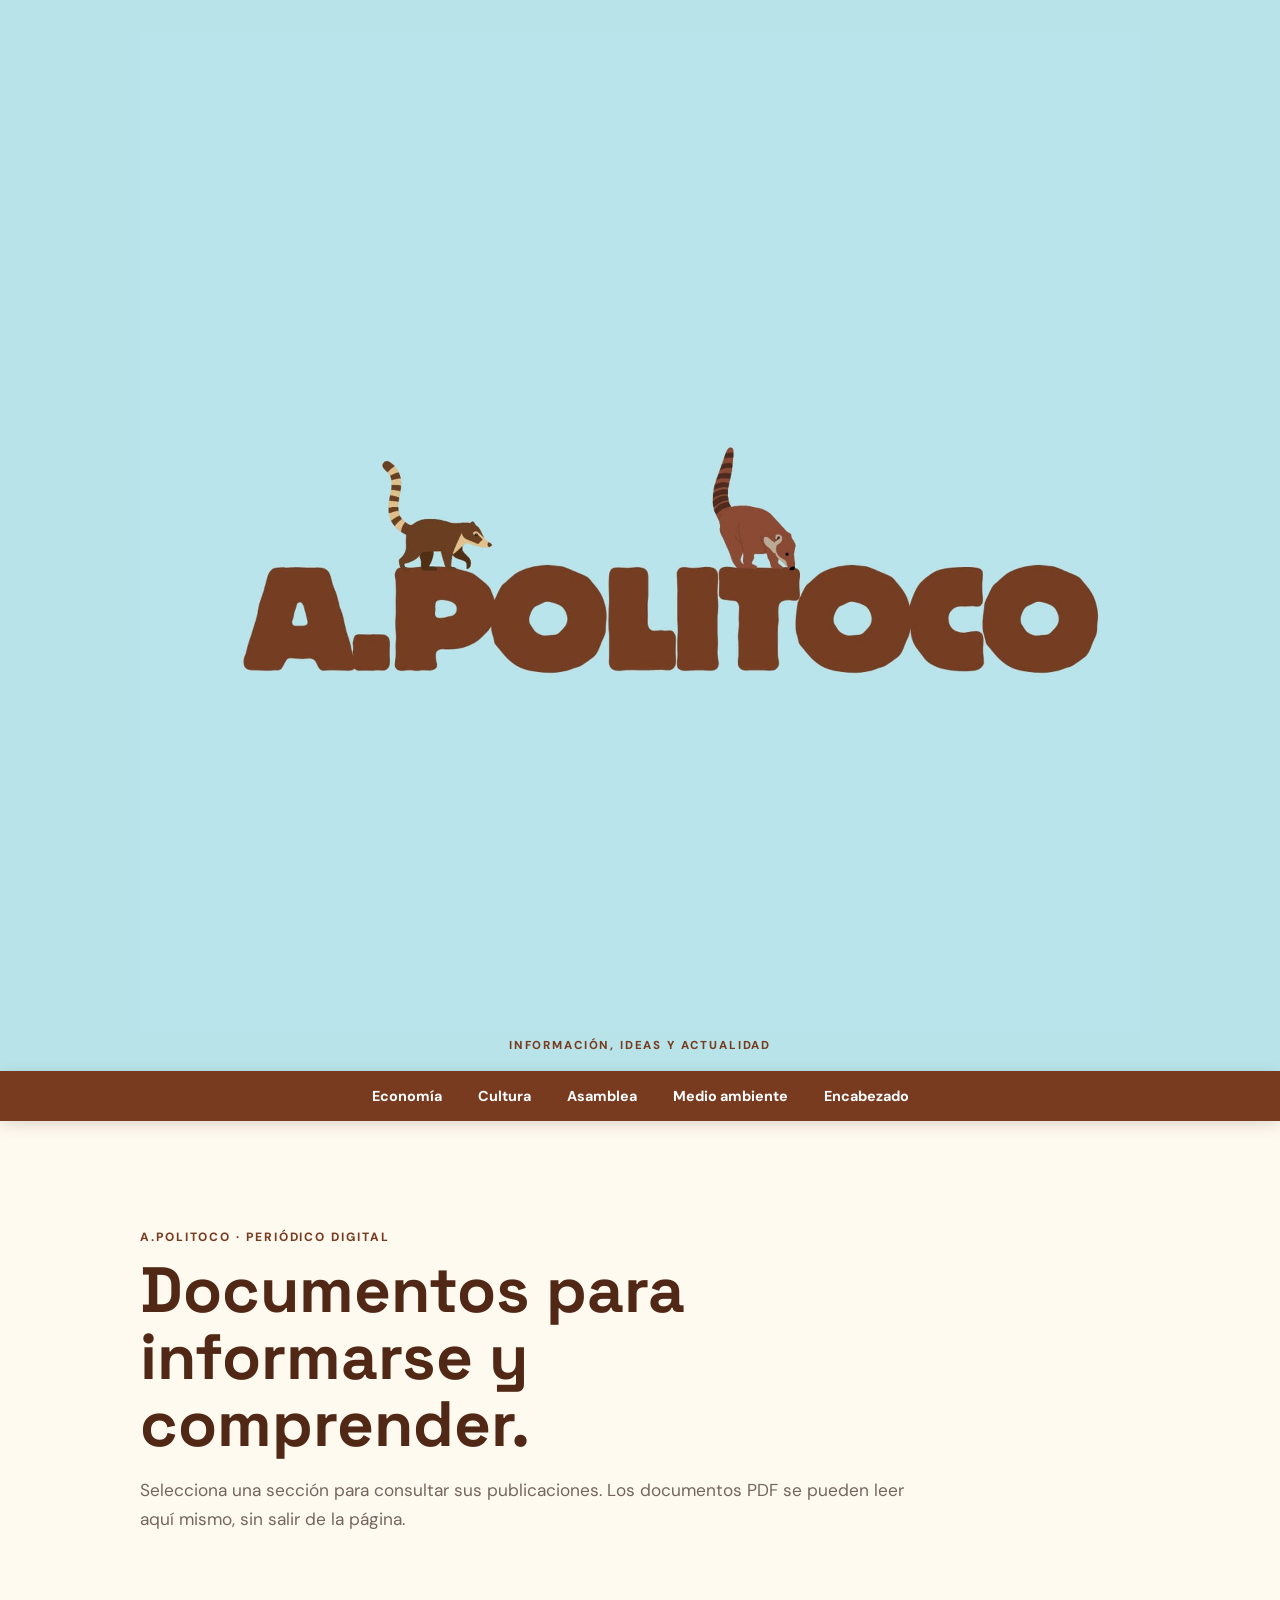
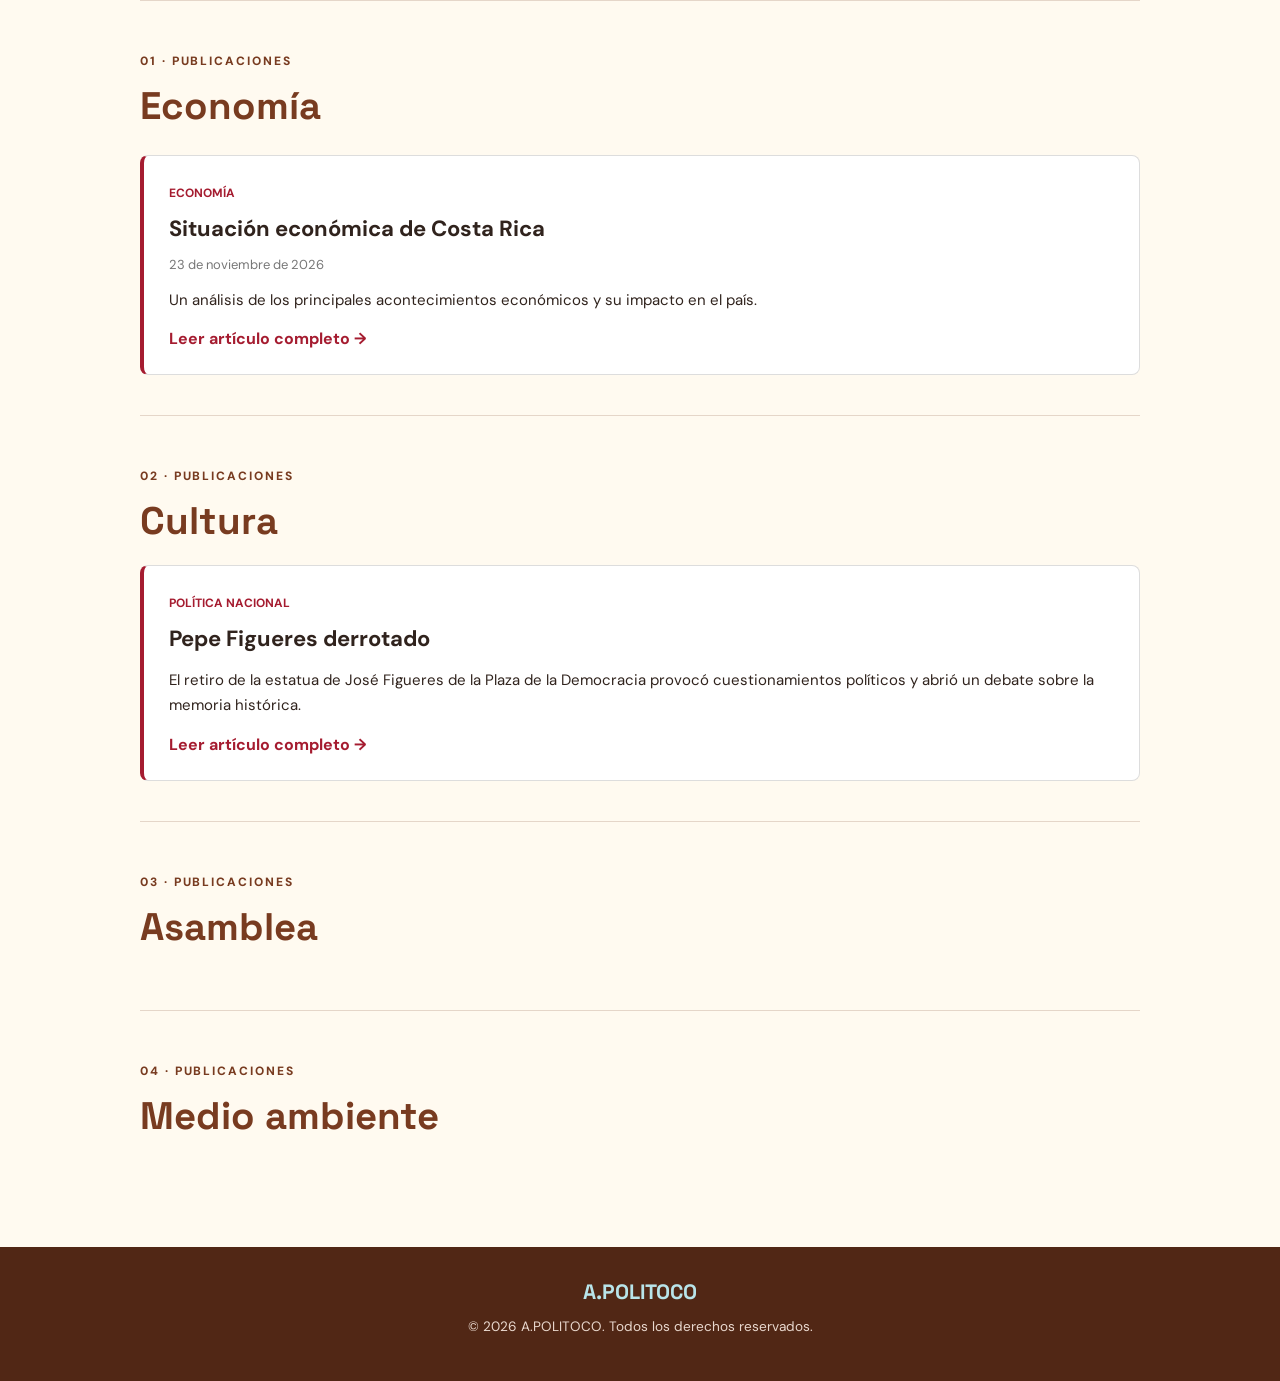
==== index.html @ eb2b524a "Agregar articulo Pepe Figueres derrotado" ====
<!doctype html>
<html lang="es">
<head>
  <meta charset="utf-8">
  <meta name="viewport" content="width=device-width, initial-scale=1">
  <meta name="description" content="A.POLITOCO: documentos y publicaciones sobre economía, cultura, Asamblea y medio ambiente.">
  <title>A.POLITOCO | Periódico digital</title>
  <link rel="stylesheet" href="styles.css">
</head>
<body>
  <a class="skip-link" href="#contenido">Saltar al contenido</a>
  <header class="masthead" id="encabezado">
    <img src="assets/encabezado-alpolitico.jpeg" alt="Encabezado de A.POLITOCO">
    <p>Información, ideas y actualidad</p>
  </header>

  <nav class="main-nav" aria-label="Menú principal">
    <button class="menu-toggle" type="button" aria-expanded="false" aria-controls="nav-links">☰ Menú</button>
    <ul id="nav-links">
      <li><a href="#economia">Economía</a></li>
      <li><a href="#cultura">Cultura</a></li>
      <li><a href="#asamblea">Asamblea</a></li>
      <li><a href="#medio-ambiente">Medio ambiente</a></li>
      <li><a href="#encabezado">Encabezado</a></li>
    </ul>
  </nav>

  <main id="contenido">
    <section class="intro">
      <p class="eyebrow">A.POLITOCO · PERIÓDICO DIGITAL</p>
      <h1>Documentos para informarse y comprender.</h1>
      <p>Selecciona una sección para consultar sus publicaciones. Los documentos PDF se pueden leer aquí mismo, sin salir de la página.</p>
    </section>

    
  <section class="document-section" id="economia">

  <div class="section-heading">
    <div>
      <p class="eyebrow">01 · PUBLICACIONES</p>
      <h2>Economía</h2>
    </div>
  </div>

  <div class="news-list">

    <article class="news-card">
      <div class="news-content">

        <span class="news-category">ECONOMÍA</span>

        <h3>Situación económica de Costa Rica</h3>

        <p class="news-date">
          23 de noviembre de 2026
        </p>

        <p class="news-description">
          Un análisis de los principales acontecimientos
          económicos y su impacto en el país.
        </p>

        <a href="documentos/economia/noticia1.html"
           class="news-link">
          Leer artículo completo →
        </a>

      </div>
    </article>

  </div>
    </section>

    <section class="document-section" id="cultura">
      <div class="section-heading"><div><p class="eyebrow">02 · PUBLICACIONES</p><h2>Cultura</h2></div></div>
      <article class="news-card">
  <div class="news-content">

    <span class="news-category">POLÍTICA NACIONAL</span>

    <h3>Pepe Figueres derrotado</h3>

    <p class="news-description">
      El retiro de la estatua de José Figueres
      de la Plaza de la Democracia provocó
      cuestionamientos políticos y abrió
      un debate sobre la memoria histórica.
    </p>

    <a href="documentos/asamblea/pepe-figueres.html"
       class="news-link">
      Leer artículo completo →
    </a>

  </div>
</article>
    </section>
    <section class="document-section" id="asamblea">
      <div class="section-heading"><div><p class="eyebrow">03 · PUBLICACIONES</p><h2>Asamblea</h2></div></div>
      <div class="document-list" data-category="asamblea"></div>
    </section>
    <section class="document-section" id="medio-ambiente">
      <div class="section-heading"><div><p class="eyebrow">04 · PUBLICACIONES</p><h2>Medio ambiente</h2></div></div>
      <div class="document-list" data-category="medio-ambiente"></div>
    </section>

    <section class="reader-section" id="lector" hidden>
      <div class="reader-heading">
        <div><p class="eyebrow">LECTOR DE DOCUMENTOS</p><h2 id="reader-title">Documento</h2></div>
        <button class="close-reader" type="button" id="close-reader">Cerrar documento ✕</button>
      </div>
      <iframe id="pdf-viewer" title="Visor de documento PDF" loading="lazy"></iframe>
      <p class="reader-fallback">¿No se muestra el documento? <a id="open-pdf-new" href="#" target="_blank" rel="noopener">Ábrelo en otra pestaña</a> o <a id="download-pdf" href="#" download>descárgalo</a>.</p>
    </section>
  </main>

  <footer>
    <a href="#encabezado">A.POLITOCO</a>
    <p>© <span id="year"></span> A.POLITOCO. Todos los derechos reservados.</p>
  </footer>
  <script src="script.js"></script>
</body>
</html>
---- styles.css ----
@import url('https://fonts.googleapis.com/css2?family=DM+Sans:wght@400;500;600;700;800&family=Space+Grotesk:wght@500;600;700&display=swap');
:root{--sky:#b8e4e9;--sky-deep:#8fcbd3;--brown:#783b20;--brown-dark:#512715;--cream:#fffaf0;--ink:#30231d;--muted:#74665e;--line:#783b2030}
*{box-sizing:border-box}html{scroll-behavior:smooth;scroll-padding-top:85px}body{margin:0;color:var(--ink);background:var(--cream);font-family:'DM Sans',Arial,sans-serif}
.skip-link{position:absolute;left:-9999px;top:0;background:white;padding:1rem;z-index:99}.skip-link:focus{left:1rem}
.masthead{background:var(--sky);text-align:center;padding:clamp(.7rem,3vw,2rem) 1rem 1.1rem}.masthead img{display:block;width:min(100%,1000px);height:auto;margin:auto}.masthead p{margin:.4rem 0 0;color:var(--brown);font-size:.72rem;font-weight:800;letter-spacing:.16em;text-transform:uppercase}
.main-nav{position:sticky;top:0;z-index:10;background:var(--brown);box-shadow:0 4px 14px #32190f26}.main-nav ul{list-style:none;margin:0 auto;padding:0 1rem;display:flex;justify-content:center;gap:.25rem;max-width:1100px}.main-nav a{display:block;padding:1rem;color:white;text-decoration:none;font-weight:700;font-size:.9rem}.main-nav a:hover,.main-nav a:focus{background:var(--sky);color:var(--brown-dark)}.menu-toggle{display:none}
main{width:min(1000px,calc(100% - 2rem));margin:auto}.intro{padding:clamp(3rem,8vw,6rem) 0 3rem;max-width:780px}.eyebrow{color:var(--brown);font-size:.75rem;font-weight:800;letter-spacing:.16em}.intro h1{font:700 clamp(2.2rem,6vw,4rem)/1.05 'Space Grotesk',sans-serif;color:var(--brown-dark);margin:.5rem 0 1rem}.intro>p:last-child{color:var(--muted);font-size:1.08rem;line-height:1.7}
.document-section{padding:2.5rem 0;border-top:1px solid var(--line);scroll-margin-top:85px}.section-heading h2,.reader-heading h2{font:700 clamp(1.7rem,4vw,2.4rem) 'Space Grotesk',sans-serif;color:var(--brown);margin:0}.section-heading{margin-bottom:1.2rem}
.document-list{display:grid;grid-template-columns:repeat(2,minmax(0,1fr));gap:.85rem}.document-card{display:flex;align-items:center;gap:1rem;padding:1rem;background:white;border:1px solid var(--line);border-radius:10px}.pdf-icon{width:44px;height:50px;flex:none;display:grid;place-items:center;background:#f6e6df;color:#9b3826;border-radius:6px;font-size:.75rem;font-weight:800}.doc-info{min-width:0;flex:1}.doc-info h3{font-size:1rem;margin:0 0 .25rem;overflow-wrap:anywhere}.doc-info p{font-size:.8rem;color:var(--muted);margin:0}.doc-actions{display:flex;flex-wrap:wrap;gap:.4rem}.doc-actions button,.doc-actions a,.close-reader{border:0;border-radius:6px;padding:.6rem .75rem;font:700 .8rem 'DM Sans';cursor:pointer;text-decoration:none}.view-btn{background:var(--brown);color:white}.download-btn{background:#eee5dc;color:var(--brown-dark)}.empty-message{color:var(--muted);font-size:.95rem}
.reader-section{padding:2rem 0 3rem;border-top:2px solid var(--sky-deep);scroll-margin-top:85px}.reader-heading{display:flex;justify-content:space-between;align-items:center;gap:1rem;margin-bottom:1rem}.close-reader{background:#eee5dc;color:var(--brown-dark)}#pdf-viewer{display:block;width:100%;height:min(78vh,900px);min-height:520px;border:1px solid #cbb9ac;border-radius:8px;background:white}.reader-fallback{font-size:.9rem;color:var(--muted)}.reader-fallback a{color:var(--brown);font-weight:700}
footer{margin-top:3rem;padding:2rem 1rem;background:var(--brown-dark);color:var(--cream);text-align:center}footer>a{font:700 1.3rem 'Space Grotesk';color:var(--sky);text-decoration:none}footer p{font-size:.85rem;color:#e9d8ce}
@media(max-width:700px){.document-list{grid-template-columns:1fr}.document-card{align-items:flex-start;flex-wrap:wrap}.doc-actions{width:100%;padding-left:60px}.reader-heading{align-items:flex-start;flex-direction:column}#pdf-viewer{min-height:430px;height:70vh}}
@media(max-width:560px){.main-nav .menu-toggle{display:block;width:100%;border:0;background:transparent;color:white;text-align:left;padding:1rem 1.2rem;font:700 1rem 'DM Sans';cursor:pointer}.main-nav ul{display:none;flex-direction:column;padding:0 0 .5rem}.main-nav ul.open{display:flex}.main-nav a{padding:.8rem 1.2rem}}

.news-list {
  display: flex;
  flex-direction: column;
  gap: 20px;
  margin-top: 25px;
}

.news-card {
  background: #ffffff;
  border: 1px solid #dddddd;
  border-left: 4px solid #a51c30;
  border-radius: 8px;
  padding: 25px;
  transition: box-shadow 0.3s;
}

.news-card:hover {
  box-shadow: 0 5px 20px rgba(0,0,0,0.08);
}

.news-category {
  color: #a51c30;
  font-size: 12px;
  font-weight: bold;
}

.news-content h3 {
  font-size: 22px;
  margin: 12px 0;
}

.news-date {
  font-size: 13px;
  color: #777;
}

.news-description {
  font-size: 15px;
  line-height: 1.7;
  margin: 15px 0;
}

.news-link {
  color: #a51c30;
  font-weight: bold;
  text-decoration: none;
}

.news-link:hover {
  text-decoration: underline;
}


/* Cuerpo del artículo periodístico */

.article-body {
  max-width: 760px;
  margin: 35px auto;
  font-family: Georgia, "Times New Roman", serif;
}

.article-body p {
  font-size: 18px;
  line-height: 1.9;
  margin-bottom: 24px;
  color: #303030;
}

.article-lead {
  font-size: 23px !important;
  font-weight: 600;
  line-height: 1.6 !important;
  color: #171717 !important;
  border-left: 4px solid #a51c30;
  padding-left: 20px;
  margin-bottom: 35px !important;
}

.article-body h3 {
  font-family: Arial, sans-serif;
  font-size: 25px;
  color: #181818;
  margin: 42px 0 18px;
  padding-bottom: 10px;
  border-bottom: 1px solid #e5e5e5;
}

.article-stat {
  text-align: center;
  background: #f8f4f3;
  border-radius: 10px;
  padding: 30px 20px;
  margin: 30px 0;
}

.stat-number {
  display: block;
  font-family: Arial, sans-serif;
  font-size: 46px;
  font-weight: 800;
  color: #a51c30;
}

.article-stat p {
  font-family: Arial, sans-serif;
  font-size: 14px;
  margin: 10px 0 0;
}

.article-highlight {
  background: #f5f5f5;
  border-left: 4px solid #a51c30;
  padding: 22px 28px;
  margin: 30px 0;
  border-radius: 0 8px 8px 0;
}

.article-highlight strong {
  display: block;
  margin-bottom: 15px;
  font-family: Arial, sans-serif;
  font-size: 17px;
}

.article-highlight p {
  font-family: Arial, sans-serif;
  font-size: 16px;
  margin: 7px 0;
}

.article-conclusion {
  font-weight: 600;
  border-top: 2px solid #a51c30;
  padding-top: 25px;
  margin-top: 35px;
}

@media (max-width: 600px) {
  .article-body {
    padding: 0 18px;
  }

  .article-body p {
    font-size: 16px;
  }

  .article-body h3 {
    font-size: 21px;
  }

  .stat-number {
    font-size: 36px;
  }
}
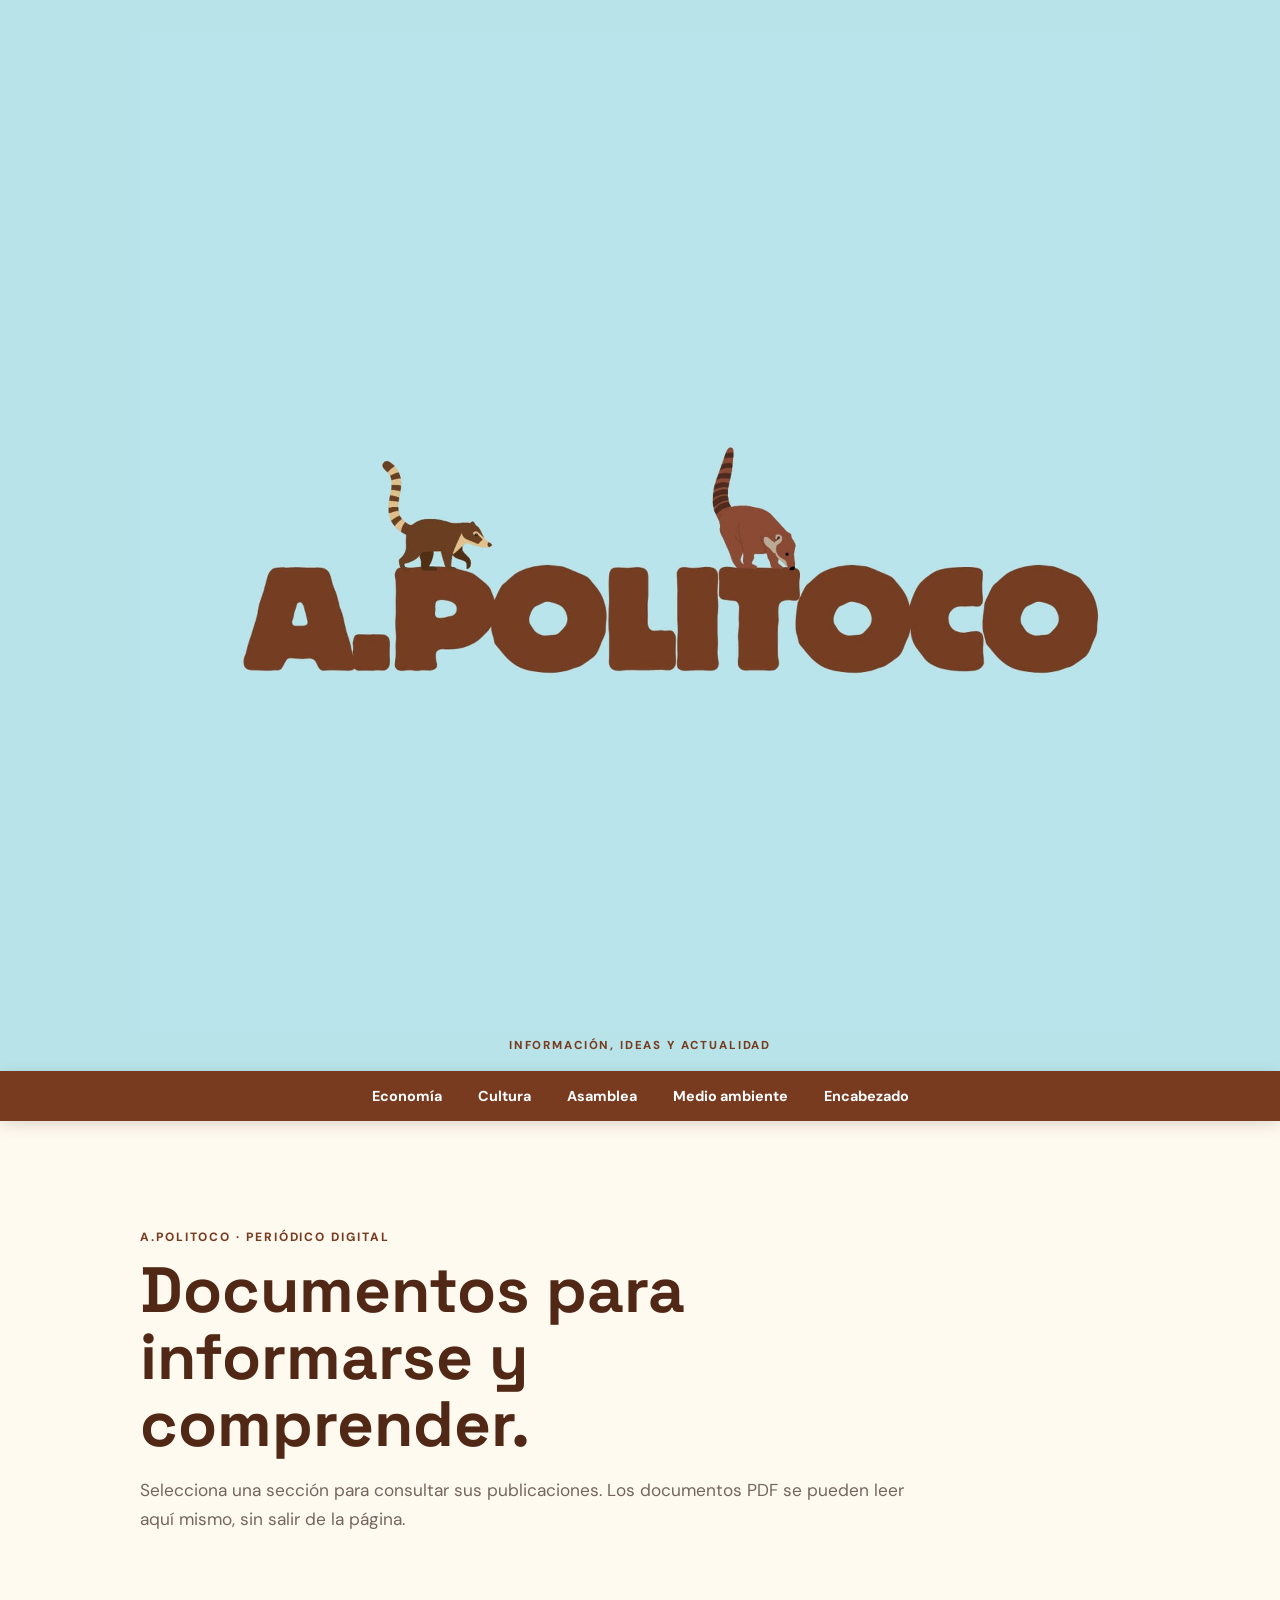
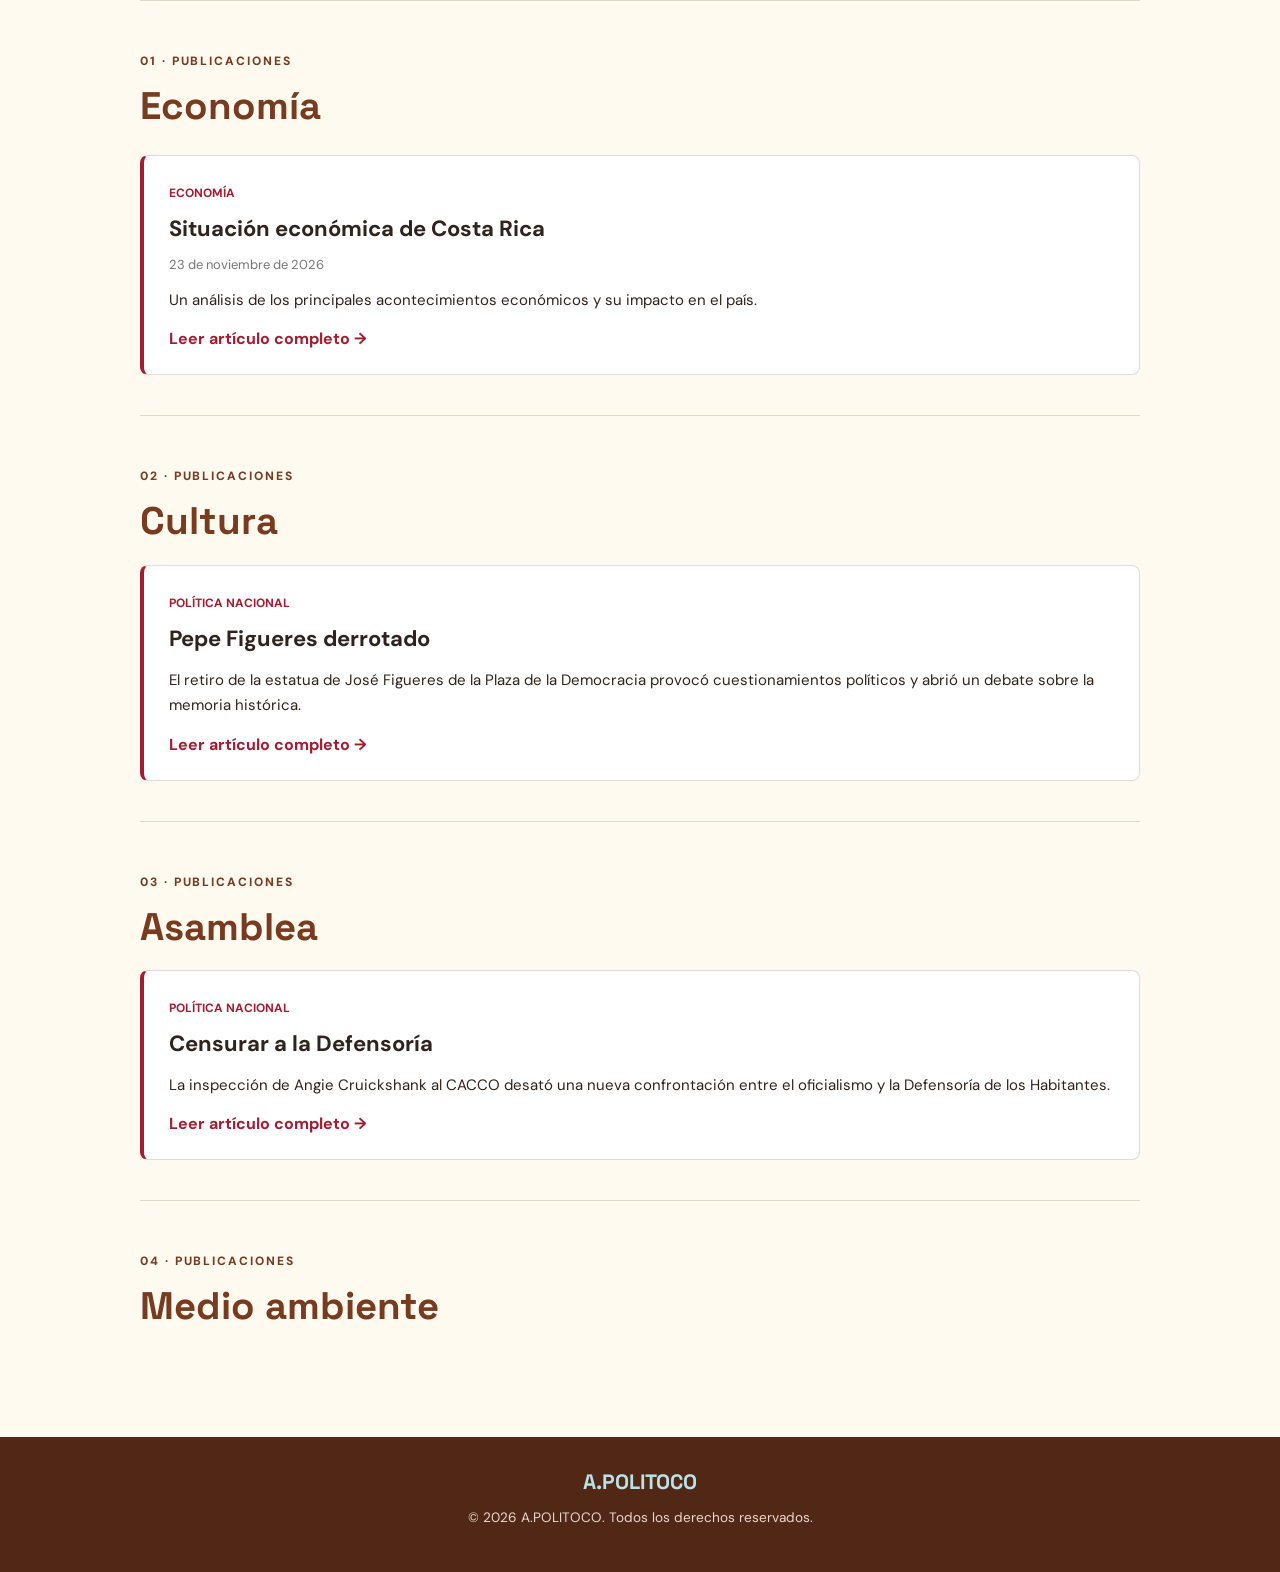
==== commit b8e5fd64: "Agregar articulo Censurar a la Defensoria" ====
--- a/index.html
+++ b/index.html
@@ -97,7 +97,29 @@
     </section>
     <section class="document-section" id="asamblea">
       <div class="section-heading"><div><p class="eyebrow">03 · PUBLICACIONES</p><h2>Asamblea</h2></div></div>
-      <div class="document-list" data-category="asamblea"></div>
+      <article class="news-card">
+  <div class="news-content">
+
+    <span class="news-category">
+      POLÍTICA NACIONAL
+    </span>
+
+    <h3>Censurar a la Defensoría</h3>
+
+    <p class="news-description">
+      La inspección de Angie Cruickshank al
+      CACCO desató una nueva confrontación
+      entre el oficialismo y la Defensoría
+      de los Habitantes.
+    </p>
+
+    <a href="documentos/asamblea/censurar-defensoria.html"
+       class="news-link">
+      Leer artículo completo →
+    </a>
+
+  </div>
+</article>
     </section>
     <section class="document-section" id="medio-ambiente">
       <div class="section-heading"><div><p class="eyebrow">04 · PUBLICACIONES</p><h2>Medio ambiente</h2></div></div>
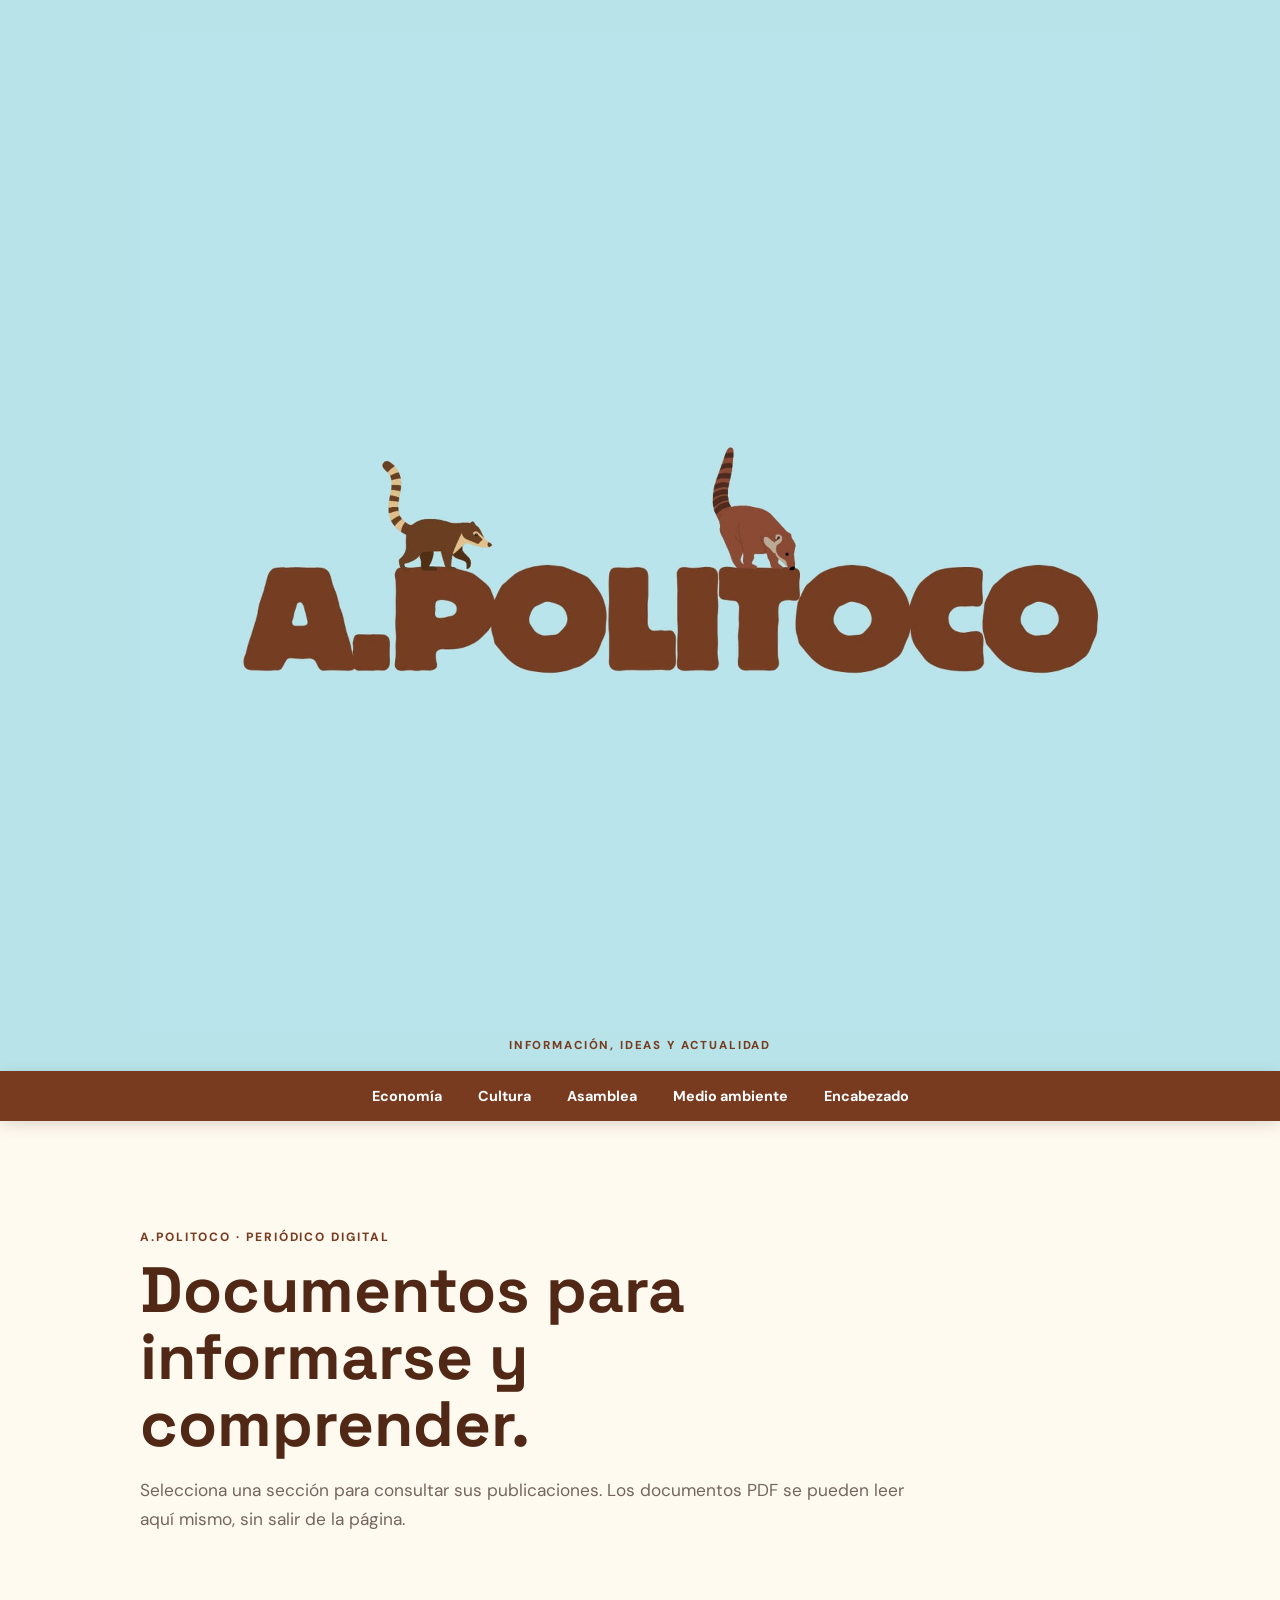
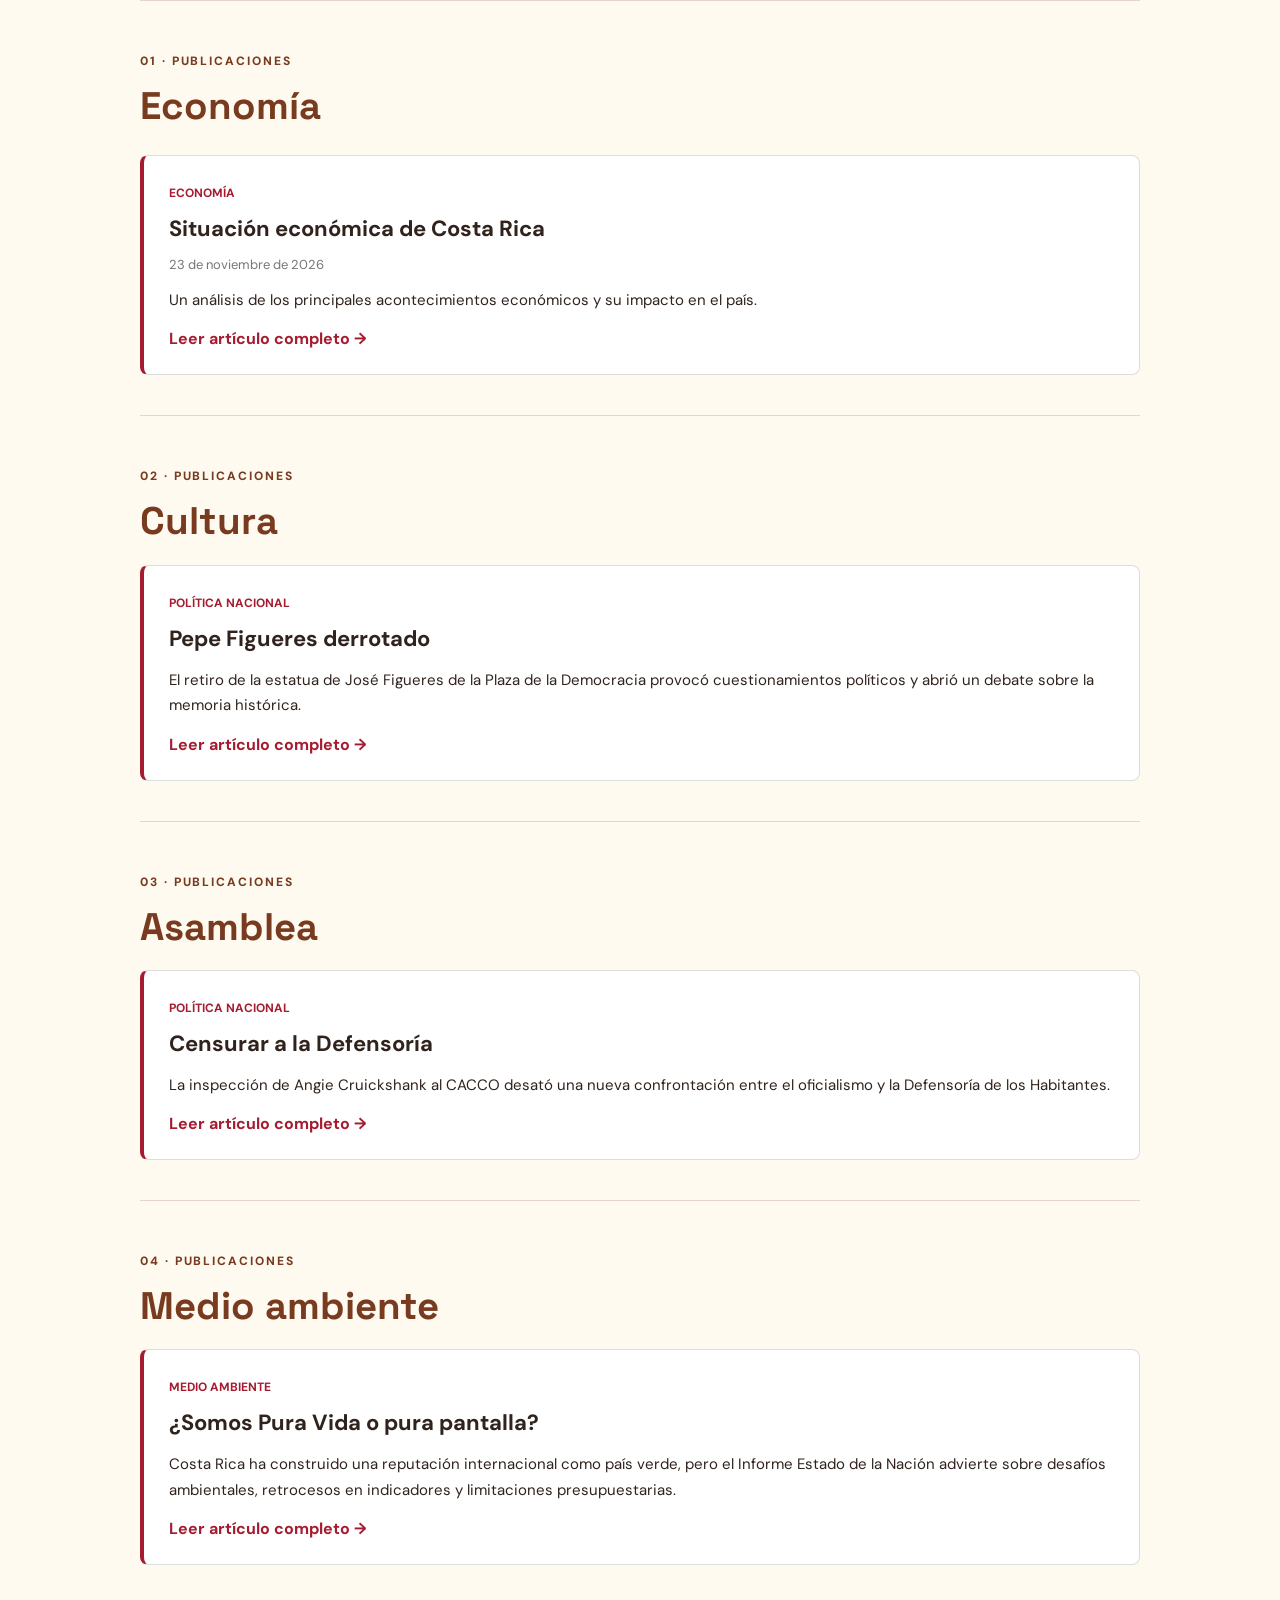
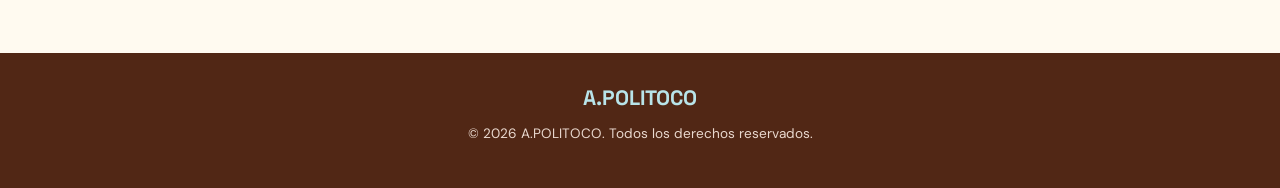
==== commit beb94c30: "Agregar noticia sobre medio ambiente" ====
--- a/index.html
+++ b/index.html
@@ -87,10 +87,10 @@
       un debate sobre la memoria histórica.
     </p>
 
-    <a href="documentos/asamblea/pepe-figueres.html"
-       class="news-link">
-      Leer artículo completo →
-    </a>
+    <a href="documentos/cultura/noticia2.html"
+   class="news-link">
+  Leer artículo completo →
+</a>
 
   </div>
 </article>
@@ -113,17 +113,42 @@
       de los Habitantes.
     </p>
 
-    <a href="documentos/asamblea/censurar-defensoria.html"
+    <a href="documentos/asamblea/noticia3.html"
+   class="news-link">
+  Leer artículo completo →
+</a>
+
+  </div>
+</article>
+    </section>
+    <section class="document-section" id="medio-ambiente">
+      <div class="section-heading"><div><p class="eyebrow">04 · PUBLICACIONES</p><h2>Medio ambiente</h2></div></div>
+      
+<article class="news-card">
+  <div class="news-content">
+
+    <span class="news-category">
+      MEDIO AMBIENTE
+    </span>
+
+    <h3>¿Somos Pura Vida o pura pantalla?</h3>
+
+    <p class="news-description">
+      Costa Rica ha construido una reputación
+      internacional como país verde, pero
+      el Informe Estado de la Nación advierte
+      sobre desafíos ambientales, retrocesos
+      en indicadores y limitaciones presupuestarias.
+    </p>
+
+    <a href="documentos/medio-ambiente/noticia1.html"
        class="news-link">
       Leer artículo completo →
     </a>
 
   </div>
 </article>
-    </section>
-    <section class="document-section" id="medio-ambiente">
-      <div class="section-heading"><div><p class="eyebrow">04 · PUBLICACIONES</p><h2>Medio ambiente</h2></div></div>
-      <div class="document-list" data-category="medio-ambiente"></div>
+
     </section>
 
     <section class="reader-section" id="lector" hidden>
